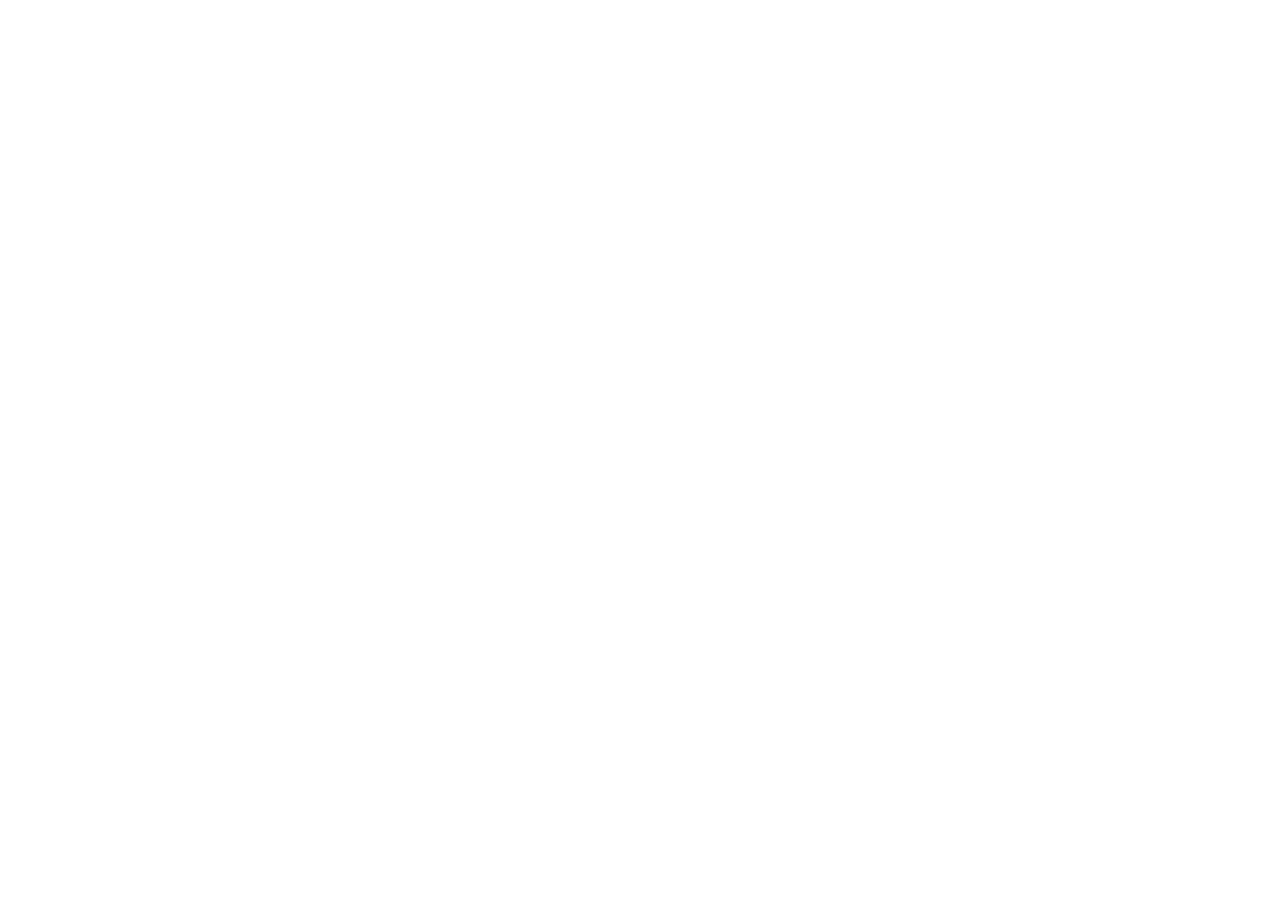
==== hex.html @ e8740c07 "Completed setup for simple color flipper" ====
<!DOCTYPE html>
<html lang="en">
<head>
    <meta charset="UTF-8">
    <meta name="viewport" content="width=device-width, initial-scale=1.0">
    <title>Color Flipper || Hex</title>
</head>
<body>
    
</body>
</html>
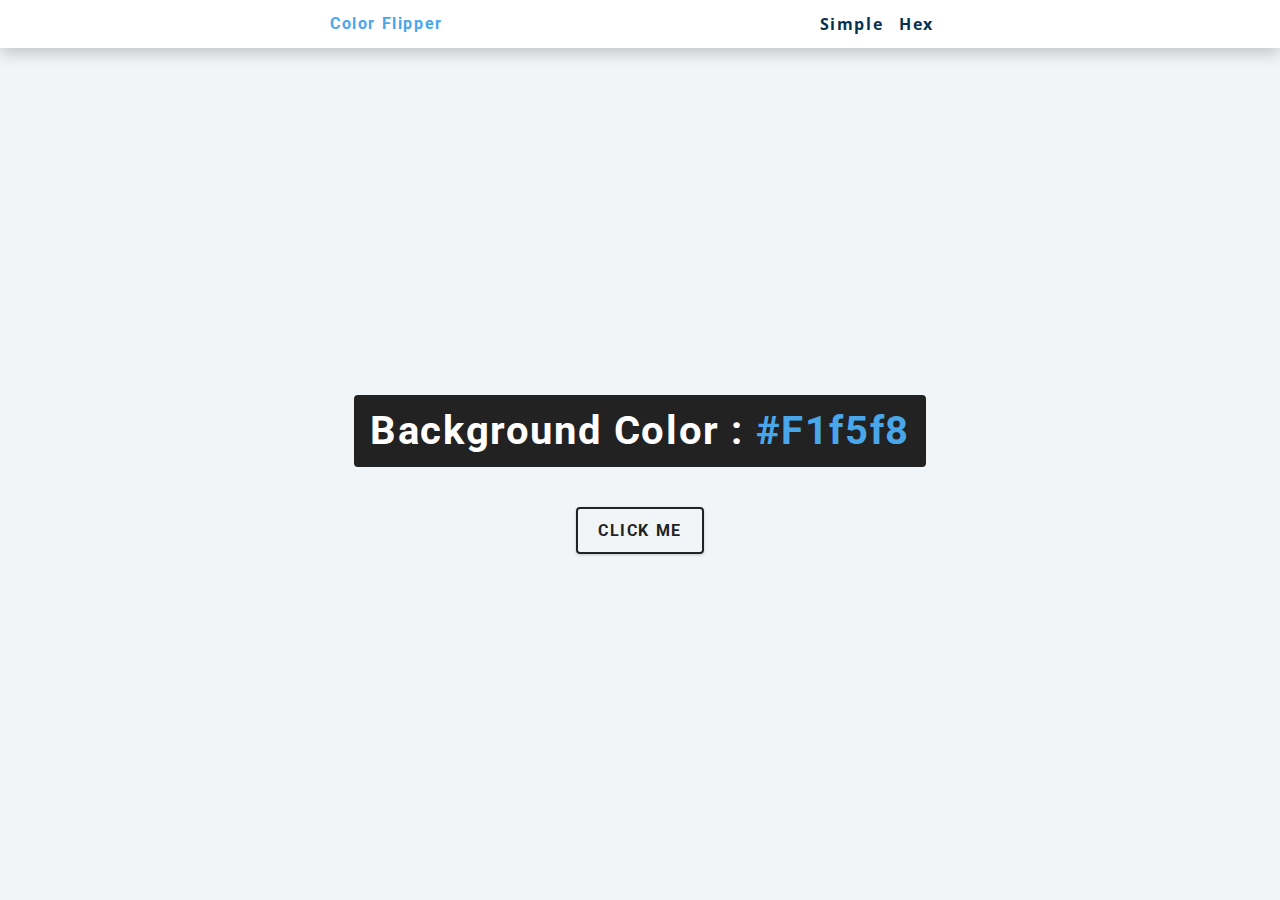
==== commit 96193aa6: "hex setup done with readme updated" ====
--- a/hex.html
+++ b/hex.html
@@ -1,11 +1,31 @@
 <!DOCTYPE html>
 <html lang="en">
-<head>
-    <meta charset="UTF-8">
-    <meta name="viewport" content="width=device-width, initial-scale=1.0">
+  <head>
+    <meta charset="UTF-8" />
+    <meta name="viewport" content="width=device-width, initial-scale=1.0" />
     <title>Color Flipper || Hex</title>
-</head>
-<body>
-    
-</body>
+
+    <!-- styles -->
+    <link rel="stylesheet" href="style.css" />
+  </head>
+
+  <body>
+    <nav>
+      <div class="nav-center">
+        <h4>color flipper</h4>
+        <ul class="nav-links">
+          <li><a href="index.html">simple</a></li>
+          <li><a href="hex.html">hex</a></li>
+        </ul>
+      </div>
+    </nav>
+    <main>
+      <div class="container">
+        <h2>background color : <span class="color">#f1f5f8</span></h2>
+        <button class="btn btn-hero" id="btn">click me</button>
+      </div>
+    </main>
+    <!-- javascript -->
+    <script src="hex.js"></script>
+  </body>
 </html>--- a/style.css
+++ b/style.css
@@ -0,0 +1,232 @@
+/*
+Fonts
+*/
+@import url("https://fonts.googleapis.com/css?family=Open+Sans|Roboto:400,700&display=swap");
+
+/* 
+Variables
+*/
+
+:root {
+  /* dark shades of primary color*/
+  --clr-primary-1: hsl(205, 86%, 17%);
+  --clr-primary-2: hsl(205, 77%, 27%);
+  --clr-primary-3: hsl(205, 72%, 37%);
+  --clr-primary-4: hsl(205, 63%, 48%);
+  /* primary/main color */
+  --clr-primary-5: hsl(205, 78%, 60%);
+  /* lighter shades of primary color */
+  --clr-primary-6: hsl(205, 89%, 70%);
+  --clr-primary-7: hsl(205, 90%, 76%);
+  --clr-primary-8: hsl(205, 86%, 81%);
+  --clr-primary-9: hsl(205, 90%, 88%);
+  --clr-primary-10: hsl(205, 100%, 96%);
+  /* darkest grey - used for headings */
+  --clr-grey-1: hsl(209, 61%, 16%);
+  --clr-grey-2: hsl(211, 39%, 23%);
+  --clr-grey-3: hsl(209, 34%, 30%);
+  --clr-grey-4: hsl(209, 28%, 39%);
+  /* grey used for paragraphs */
+  --clr-grey-5: hsl(210, 22%, 49%);
+  --clr-grey-6: hsl(209, 23%, 60%);
+  --clr-grey-7: hsl(211, 27%, 70%);
+  --clr-grey-8: hsl(210, 31%, 80%);
+  --clr-grey-9: hsl(212, 33%, 89%);
+  --clr-grey-10: hsl(210, 36%, 96%);
+  --clr-white: #fff;
+  --clr-red-dark: hsl(360, 67%, 44%);
+  --clr-red-light: hsl(360, 71%, 66%);
+  --clr-green-dark: hsl(125, 67%, 44%);
+  --clr-green-light: hsl(125, 71%, 66%);
+  --clr-black: #222;
+  --ff-primary: "Roboto", sans-serif;
+  --ff-secondary: "Open Sans", sans-serif;
+  --transition: all 0.3s linear;
+  --spacing: 0.1rem;
+  --radius: 0.25rem;
+  --light-shadow: 0 5px 15px rgba(0, 0, 0, 0.1);
+  --dark-shadow: 0 5px 15px rgba(0, 0, 0, 0.2);
+  --max-width: 1170px;
+  --fixed-width: 620px;
+}
+/* 
+Global Styles
+*/
+
+*,
+::after,
+::before {
+  margin: 0;
+  padding: 0;
+  box-sizing: border-box;
+}
+body {
+  font-family: var(--ff-secondary);
+  background: var(--clr-grey-10);
+  color: var(--clr-grey-1);
+  line-height: 1.5;
+  font-size: 0.875rem;
+}
+ul {
+  list-style-type: none;
+}
+a {
+  text-decoration: none;
+}
+h1,
+h2,
+h3,
+h4 {
+  letter-spacing: var(--spacing);
+  text-transform: capitalize;
+  line-height: 1.25;
+  margin-bottom: 0.75rem;
+  font-family: var(--ff-primary);
+}
+h1 {
+  font-size: 3rem;
+}
+h2 {
+  font-size: 2rem;
+}
+h3 {
+  font-size: 1.25rem;
+}
+h4 {
+  font-size: 0.875rem;
+}
+p {
+  margin-bottom: 1.25rem;
+  color: var(--clr-grey-5);
+}
+@media screen and (min-width: 800px) {
+  h1 {
+    font-size: 4rem;
+  }
+  h2 {
+    font-size: 2.5rem;
+  }
+  h3 {
+    font-size: 1.75rem;
+  }
+  h4 {
+    font-size: 1rem;
+  }
+  body {
+    font-size: 1rem;
+  }
+  h1,
+  h2,
+  h3,
+  h4 {
+    line-height: 1;
+  }
+}
+/*  global classes */
+
+/* section */
+.section {
+  padding: 5rem 0;
+}
+
+.section-center {
+  width: 90vw;
+  margin: 0 auto;
+  max-width: 1170px;
+}
+@media screen and (min-width: 992px) {
+  .section-center {
+    width: 95vw;
+  }
+}
+main {
+  min-height: 100vh;
+  display: grid;
+  place-items: center;
+}
+
+/*
+=============== 
+Nav
+===============
+*/
+nav {
+  background: var(--clr-white);
+  height: 3rem;
+  display: grid;
+  align-items: center;
+  box-shadow: var(--dark-shadow);
+}
+.nav-center {
+  width: 90vw;
+  max-width: var(--fixed-width);
+  margin: 0 auto;
+  display: flex;
+  align-items: center;
+  justify-content: space-between;
+}
+.nav-center h4 {
+  margin-bottom: 0;
+  color: var(--clr-primary-5);
+}
+.nav-links {
+  display: flex;
+}
+nav a {
+  text-transform: capitalize;
+  font-weight: 700;
+  font-size: 1rem;
+  color: var(--clr-primary-1);
+  letter-spacing: var(--spacing);
+  margin-right: 1rem;
+}
+nav a:hover {
+  color: var(--clr-primary-5);
+}
+/*
+=============== 
+Container
+===============
+*/
+main {
+  min-height: calc(100vh - 3rem);
+  display: grid;
+  place-items: center;
+}
+.container {
+  text-align: center;
+}
+.container h2 {
+  background: var(--clr-black);
+  color: var(--clr-white);
+  padding: 1rem;
+  border-radius: var(--radius);
+  margin-bottom: 2.5rem;
+}
+.color {
+  color: var(--clr-primary-5);
+}
+.btn-hero {
+  font-family: var(--ff-primary);
+  text-transform: uppercase;
+  background: transparent;
+  color: var(--clr-black);
+  letter-spacing: var(--spacing);
+  display: inline-block;
+  font-weight: 700;
+  transition: var(--transition);
+  border: 2px solid var(--clr-black);
+  cursor: pointer;
+  box-shadow: 0 1px 3px rgba(0, 0, 0, 0.2);
+  border-radius: var(--radius);
+  font-size: 1rem;
+  padding: 0.75rem 1.25rem;
+}
+.btn-hero:hover {
+  color: var(--clr-white);
+  background: var(--clr-black);
+}
+
+.btn {
+    outline: none;
+}